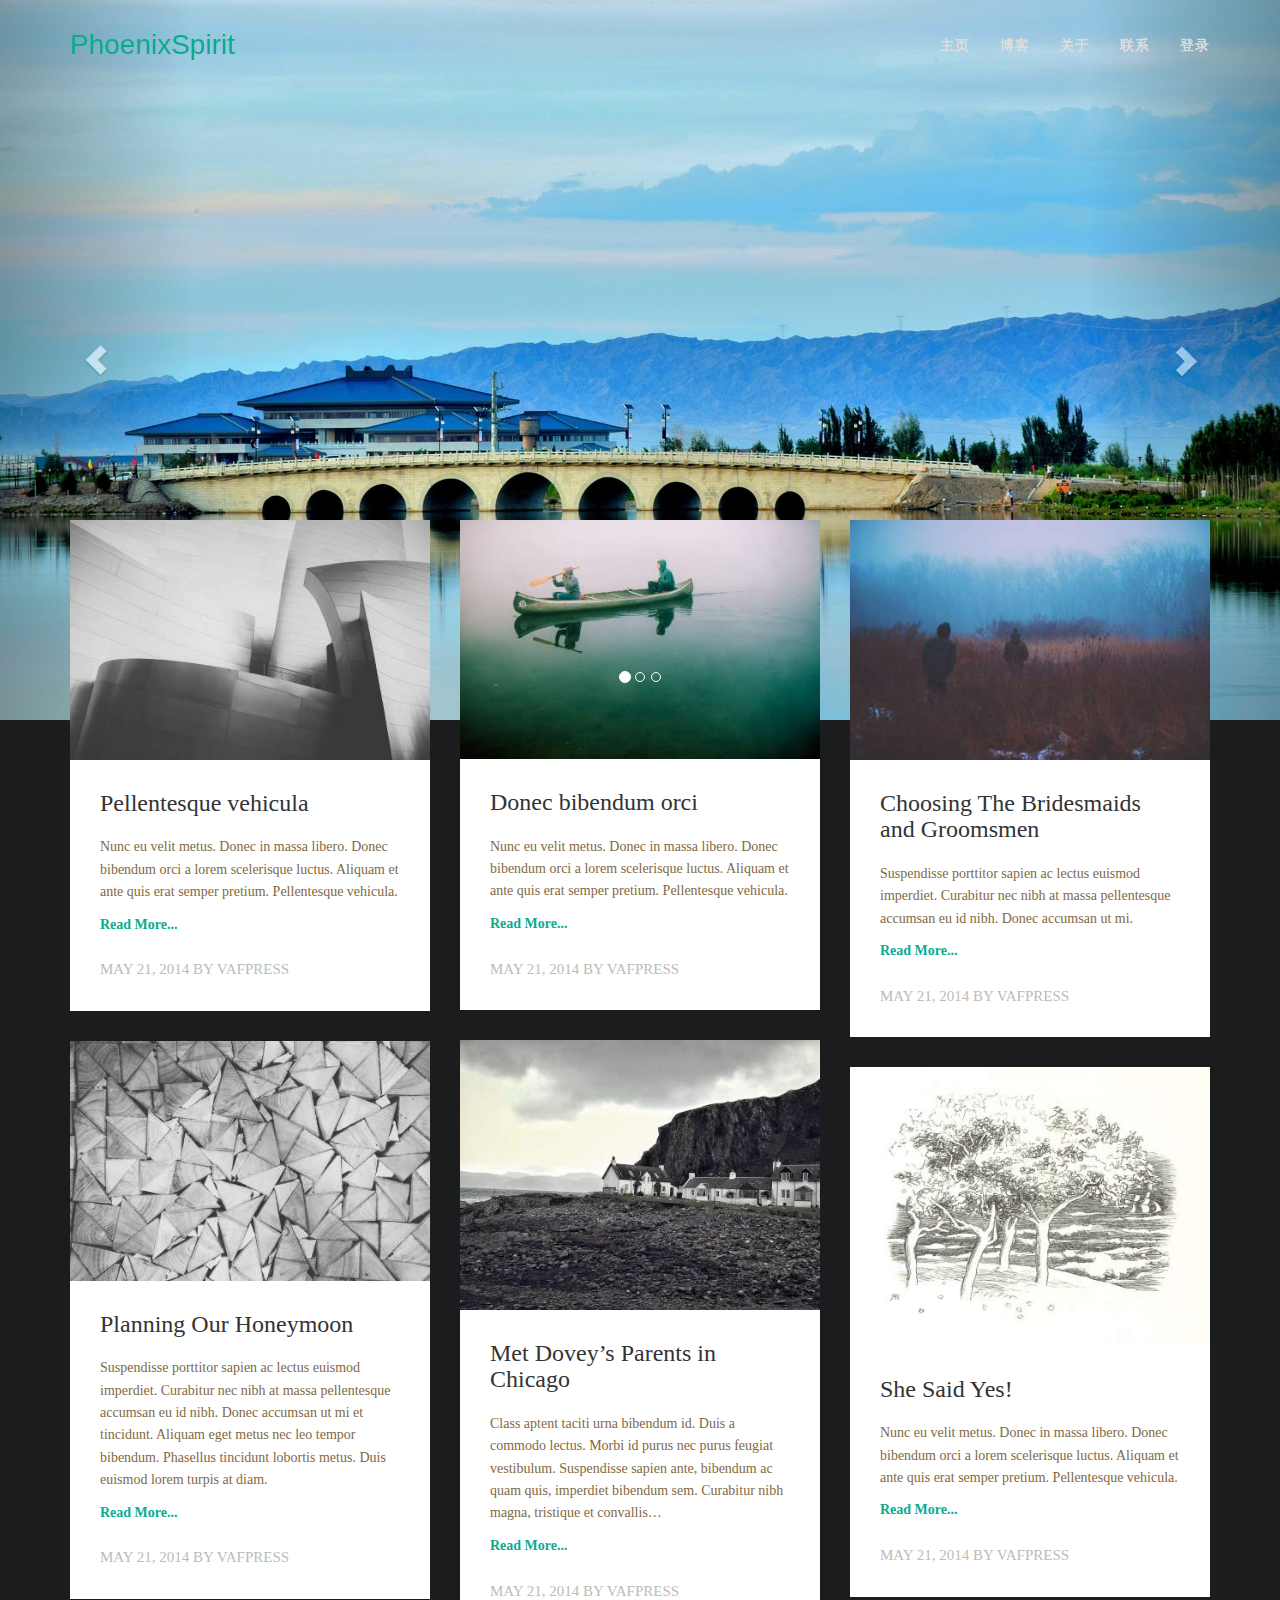
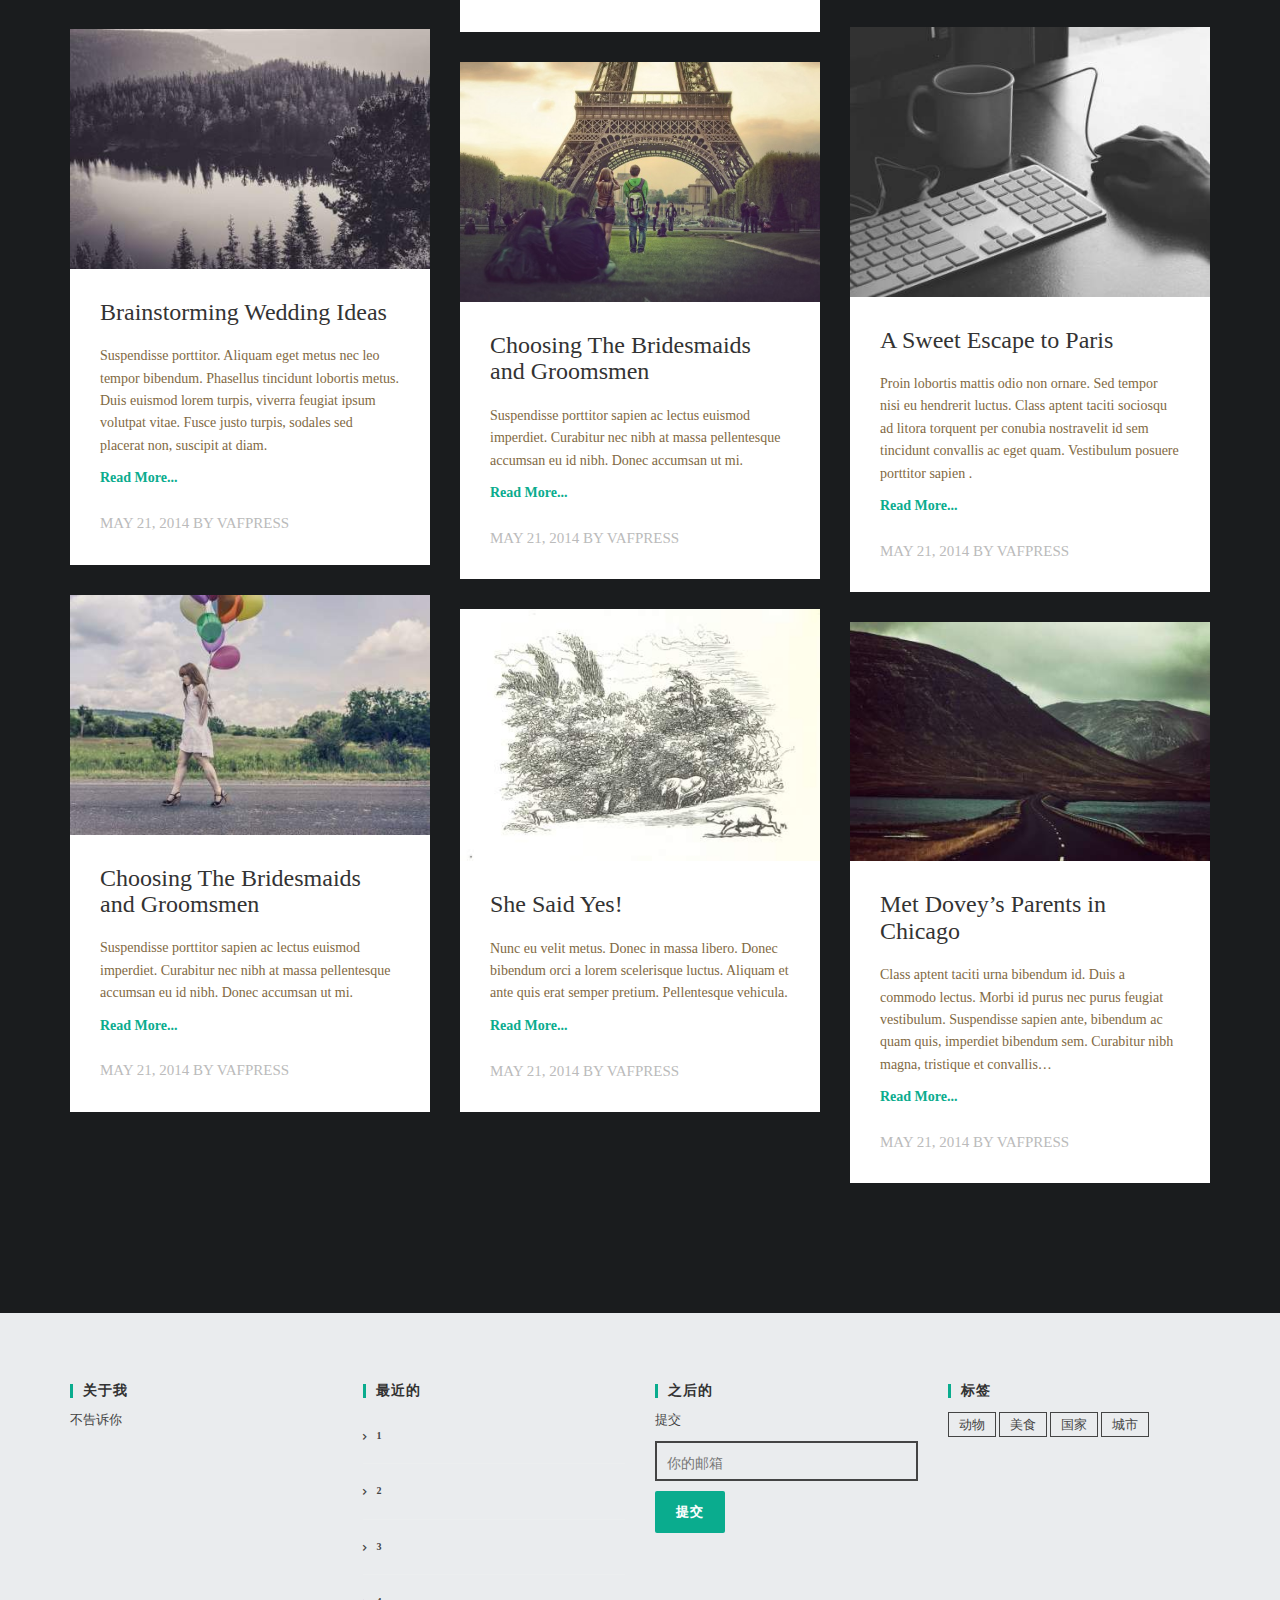
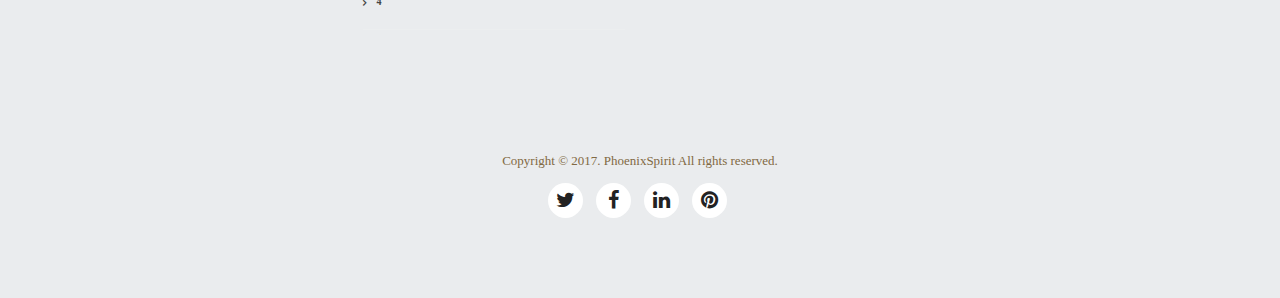
==== index.html @ f7344801 "更新" ====
<html>
<head>
  <!-- META DATA -->
	<meta charset="utf-8" />
    <meta http-equiv="X-UA-Compatible" content="IE=edge" />
    <meta name="viewport" content="width=device-width, initial-scale=1" />
	<title>主页</title>
  
	<!-- Bootstrap Core CSS -->
    <link rel="stylesheet" href="css/bootstrap.min.css"  type="text/css">
	
	<!-- Owl Carousel Assets -->
    <link href="owl-carousel/owl.carousel.css" rel="stylesheet">
    <!-- <link href="owl-carousel/owl.theme.css" rel="stylesheet"> -->
	
	<!-- Custom CSS -->
    <link rel="stylesheet" href="css/style.css">
	
	<!-- Custom Fonts -->
    <link rel="stylesheet" href="font-awesome-4.4.0/css/font-awesome.min.css"  type="text/css">


</head>

 <body class="index-page">

	<!-- /////////////////////////////////////////Navigation -->
    <nav class="navbar navbar-default navbar-fixed-top">
        <div class="container">
            <!-- Brand and toggle get grouped for better mobile display -->
            <div class="navbar-header page-scroll">
                <button type="button" class="navbar-toggle" data-toggle="collapse" data-target="#bs-example-navbar-collapse-1">
                    <span class="sr-only">Toggle navigation</span>
                    <span class="icon-bar"></span>
                    <span class="icon-bar"></span>
                    <span class="icon-bar"></span>
                </button>
                <a class="navbar-brand page-scroll" href="index.html">PhoenixSpirit</a>
            </div>

            <!-- Collect the nav links, forms, and other content for toggling -->
            <div class="collapse navbar-collapse" id="bs-example-navbar-collapse-1">
                <ul class="nav navbar-nav navbar-right">
					<li>
                        <a class="page-scroll" href="index.html">主页</a>
                    </li>
					<li>
                        <a class="page-scroll" href="blog.html">博客</a>
                    </li>
                    <li>
                        <a class="page-scroll" href="about.html">关于</a>
                    </li>
                    <li>
                        <a class="page-scroll" href="contact.html">联系</a>
                    </li>
					<li>
                        <a class="page-scroll" href="login.html">登录</a>
                    </li>
                </ul>
            </div>
            <!-- /.navbar-collapse -->
        </div>
        <!-- /.container-fluid -->
    </nav>
	<!-- Navigation -->


	<div id="myCarousel" class="carousel slide">
		<!-- 轮播（Carousel）指标 -->
		<ol class="carousel-indicators">
			<li data-target="#myCarousel" data-slide-to="0" class="active"></li>
			<li data-target="#myCarousel" data-slide-to="1"></li>
			<li data-target="#myCarousel" data-slide-to="2"></li>
		</ol>   
		<!-- 轮播（Carousel）项目 -->
		<div class="carousel-inner">
			<div class="item active">
				<img src="images/banner3.jpg" alt="First slide">
			</div>
			<div class="item">
				<img src="images/banner4.jpg" alt="Second slide">
			</div>
			
		</div>
		<!-- 轮播（Carousel）导航 -->
		<a class="left carousel-control" href="#myCarousel" role="button" data-slide="prev">
				<span class="glyphicon glyphicon-chevron-left"></span>
			</a>
			<a class="right carousel-control" href="#myCarousel" role="button" data-slide="next">
				<span class="glyphicon glyphicon-chevron-right"></span>
			</a>
	</div> 
	

	
	<!-- /////////////////////////////////////////Content -->
	<div id="page-content">
	
		<!-- ////////////Content Box 01 -->
		<section class="box-content box-1">
			<div class="container">
				<div class="row">
					<div class="col-md-4">
						<div class="box-item">
							<img src="images/13.jpg" class="img-responsive"/>
							<div class="content">
								<h3>Pellentesque vehicula</h3>
								<p>Nunc eu velit metus. Donec in massa libero. Donec bibendum orci a lorem scelerisque luctus. Aliquam et ante quis erat semper pretium. Pellentesque vehicula.</p>
								<a href="single.html">Read More...</a>
								<br><br>
								<span>MAY 21, 2014 BY VAFPRESS</span><br>
							</div>
						</div>
						<div class="box-item">
							<img src="images/1.jpg" class="img-responsive"/>
							<div class="content">
								<h3>Planning Our Honeymoon</h3>
								<p>Suspendisse porttitor sapien ac lectus euismod imperdiet. Curabitur nec nibh at massa pellentesque accumsan eu id nibh. Donec accumsan ut mi et tincidunt. Aliquam eget metus nec leo tempor bibendum. Phasellus tincidunt lobortis metus. Duis euismod lorem turpis at diam.</p>
								<a href="single.html">Read More...</a>
								<br><br>
								<span>MAY 21, 2014 BY VAFPRESS</span><br>
							</div>
						</div>
						<div class="box-item">
							<img src="images/2.jpg" class="img-responsive"/>
							<div class="content">
								<h3>Brainstorming Wedding Ideas</h3>
								<p>Suspendisse porttitor. Aliquam eget metus nec leo tempor bibendum. Phasellus tincidunt lobortis metus. Duis euismod lorem turpis, viverra feugiat ipsum volutpat vitae. Fusce justo turpis, sodales sed placerat non, suscipit at diam.</p>
								<a href="single.html">Read More...</a>
								<br><br>
								<span>MAY 21, 2014 BY VAFPRESS</span><br>
							</div>
						</div>
						<div class="box-item">
							<img src="images/10.jpg" class="img-responsive"/>
							<div class="content">
								<h3>Choosing The Bridesmaids and Groomsmen</h3>
								<p>Suspendisse porttitor sapien ac lectus euismod imperdiet. Curabitur nec nibh at massa pellentesque accumsan eu id nibh. Donec accumsan ut mi.</p>
								<a href="single.html">Read More...</a>
								<br><br>
								<span>MAY 21, 2014 BY VAFPRESS</span><br>
							</div>
						</div>
					</div>
					<div class="col-md-4">
						<div class="box-item">
							<img src="images/3.jpg" class="img-responsive"/>
							<div class="content">
								<h3>Donec bibendum orci</h3>
								<p>Nunc eu velit metus. Donec in massa libero. Donec bibendum orci a lorem scelerisque luctus. Aliquam et ante quis erat semper pretium. Pellentesque vehicula.</p>
								<a href="single.html">Read More...</a>
								<br><br>
								<span>MAY 21, 2014 BY VAFPRESS</span><br>
							</div>
						</div>
						<div class="box-item">
							<img src="images/4.jpg" class="img-responsive"/>
							<div class="content">
								<h3>Met Dovey’s Parents in Chicago</h3>
								<p>Class aptent taciti urna bibendum id. Duis a commodo lectus. Morbi id purus nec purus feugiat vestibulum. Suspendisse sapien ante, bibendum ac quam quis, imperdiet bibendum sem. Curabitur nibh magna, tristique et convallis…</p>
								<a href="single.html">Read More...</a>
								<br><br>
								<span>MAY 21, 2014 BY VAFPRESS</span><br>
							</div>
						</div>
						<div class="box-item">
							<img src="images/8.jpg" class="img-responsive"/>
							<div class="content">
								<h3>Choosing The Bridesmaids and Groomsmen</h3>
								<p>Suspendisse porttitor sapien ac lectus euismod imperdiet. Curabitur nec nibh at massa pellentesque accumsan eu id nibh. Donec accumsan ut mi.</p>
								<a href="single.html">Read More...</a>
								<br><br>
								<span>MAY 21, 2014 BY VAFPRESS</span><br>
							</div>
						</div>
						<div class="box-item">
							<img src="images/11.jpg" class="img-responsive"/>
							<div class="content">
								<h3>She Said Yes!</h3>
								<p>Nunc eu velit metus. Donec in massa libero. Donec bibendum orci a lorem scelerisque luctus. Aliquam et ante quis erat semper pretium. Pellentesque vehicula.</p>
								<a href="single.html">Read More...</a>
								<br><br>
								<span>MAY 21, 2014 BY VAFPRESS</span><br>
							</div>
						</div>
					</div>
					<div class="col-md-4">
						<div class="box-item">
							<img src="images/5.jpg" class="img-responsive"/>
							<div class="content">
								<h3>Choosing The Bridesmaids and Groomsmen</h3>
								<p>Suspendisse porttitor sapien ac lectus euismod imperdiet. Curabitur nec nibh at massa pellentesque accumsan eu id nibh. Donec accumsan ut mi.</p>
								<a href="single.html">Read More...</a>
								<br><br>
								<span>MAY 21, 2014 BY VAFPRESS</span><br>
							</div>
						</div>
						<div class="box-item">
							<img src="images/12.jpg" class="img-responsive"/>
							<div class="content">
								<h3>She Said Yes!</h3>
								<p>Nunc eu velit metus. Donec in massa libero. Donec bibendum orci a lorem scelerisque luctus. Aliquam et ante quis erat semper pretium. Pellentesque vehicula.</p>
								<a href="single.html">Read More...</a>
								<br><br>
								<span>MAY 21, 2014 BY VAFPRESS</span><br>
							</div>
						</div>
						<div class="box-item">
							<img src="images/6.jpg" class="img-responsive"/>
							<div class="content">
								<h3>A Sweet Escape to Paris</h3>
								<p>Proin lobortis mattis odio non ornare. Sed tempor nisi eu hendrerit luctus. Class aptent taciti sociosqu ad litora torquent per conubia nostravelit id sem tincidunt convallis ac eget quam. Vestibulum posuere porttitor sapien .</p>
								<a href="single.html">Read More...</a>
								<br><br>
								<span>MAY 21, 2014 BY VAFPRESS</span><br>
							</div>
						</div>
						<div class="box-item">
							<img src="images/7.jpg" class="img-responsive"/>
							<div class="content">
								<h3>Met Dovey’s Parents in Chicago</h3>
								<p>Class aptent taciti urna bibendum id. Duis a commodo lectus. Morbi id purus nec purus feugiat vestibulum. Suspendisse sapien ante, bibendum ac quam quis, imperdiet bibendum sem. Curabitur nibh magna, tristique et convallis…</p>
								<a href="single.html">Read More...</a>
								<br><br>
								<span>MAY 21, 2014 BY VAFPRESS</span><br>
							</div>
						</div>
					</div>
				</div>
			</div>
		</section>
	</div>
	
	<!-- FOOTER -->
	<footer>
		<div class="wrap-footer">
			<div class="container">
				<div class="row"> 
					<div class="col-footer col-md-3">
						<h2 class="footer-title">关于我</h2>
						<div class="textwidget">不告诉你</div>
					</div> 
					<div class="col-footer col-md-3 widget_recent_entries">
						<h2 class="footer-title">最近的</h2>
						<ul>
							<li><a href="#">1</a></li>
							<li><a href="#">2</a></li>
							<li><a href="#">3</a></li>
							<li><a href="#">4</a></li>
						</ul>
					</div>
					<div class="col-footer col-md-3">
						<h2 class="footer-title">之后的</h2>
						提交						
						<form action="#" method="post">
							<input type="text" name="your-name" value="" size="40" placeholder="你的邮箱" />
							<input type="submit" value="提交" class="btn btn-skin" />
						</form>
					</div>
					<div class="col-footer col-md-3">
						<h2 class="footer-title">标签</h2>
						<div class="footer-tags">
							<a href="#">动物</a>
							<a href="#">美食</a>
							<a href="#">国家</a>
							<a href="#">城市</a>
							
						</div>
					</div>
				</div>
			</div>
		</div>
		<div class="bottom-footer">
			<div class="container">
				<div class="row">
					<div>
						<p>Copyright &copy; 2017. PhoenixSpirit All rights reserved.</p>
					</div>
					<div>
						<ul class="list-inline social-buttons">
							<li><a href="#"><i class="fa fa-twitter"></i></a>
							</li>
							<li><a href="#"><i class="fa fa-facebook"></i></a>
							</li>
							<li><a href="#"><i class="fa fa-linkedin"></i></a>
							</li>
							<li><a href="#"><i class="fa fa-pinterest"></i></a>
							</li>
						</ul>
					</div>
					
				</div>
			</div>
		</div>
	</footer>
  
	<!-- jQuery -->
	<script type="text/javascript" src="js/jquery-2.1.1.js"></script>
	<script type="text/javascript" src="js/bootstrap.min.js"></script>
	
	<!-- Custom Theme JavaScript -->
	<script src="js/agency.js"></script>

	<!-- Plugin JavaScript -->
	<script src="js/jquery.easing.min.js"></script>
	<script src="js/classie.js"></script>
	<script src="js/cbpAnimatedHeader.js"></script>
	
</body>
</html>
---- css/style.css ----
/* ==== Google font ==== */
/*@import url(https://fonts.googleapis.com/css?family=Merriweather);
@import url(https://fonts.googleapis.com/css?family=Open+Sans);*/

/* ---------------------------------------------------------------------------- */
/* ------------------------------------Html-Body------------------------------- */
/* ---------------------------------------------------------------------------- */
body {font-family: 'Merriweather', serif;color: #666;background: #1A1C1E;font-size: 14px;line-height: 1.6em;font-weight: 400;position: relative;}
html, body {width:100%; padding:0; margin:0;}

::-moz-selection{background:#000;color:#fff;text-shadow:none}
::selection{background:#000;color:#fff;text-shadow:none}
/* ---------------------------------------------------------------------------- */
/* ---------------------------------------------------------------------------- */
/* ---------------------------------------------------------------------------- */
html { -webkit-text-size-adjust: none;}
.video embed,.video object,.video iframe { width: 100%;  height: auto;}
img{max-width:100%;	height: auto;width: auto\9; /* ie8 */}
figure { margin: 0; }

h1 {font-size: 38px;}
h2 {font-size: 36px;}
h3 {font-size: 32px;}
h4 {font-size: 28px;}
h5 {font-size: 24px;}
h6 {font-size: 20px;}

h1,h2,h3,h4,h5,h6 {font-weight: 600;color: #111;}

p { color:#816943;}

a {
   color: #333;
   -webkit-transition: all .2s ease-in-out;
   -moz-transition: all .2s ease-in-out;
   transition: all .2s ease-in-out;
}

a:hover,
a:focus {text-decoration: underline;color: #333;}

input:not([type]), input[type="color"], input[type="email"], input[type="number"], input[type="password"], input[type="tel"], input[type="url"], input[type="text"], input[type="search"], textarea, .form-control, select {
    border: 2px solid #E7E7E7;
    border-radius: 0 0 0 0;
    box-shadow: none;
    color: #999999;
    display: block;
    font-size: 14px;
    font-weight: normal;
    height: 40px;
    line-height: 1.2;
    margin: 10px 0;
    outline: medium none;
    padding: 5px 10px 0;
    transition: border-color 0.2s ease-in-out 0s, color 0.2s ease-in-out 0s;
    width: 100%;
	background-color: transparent;
    border: 2px solid #444444;
}

.f-right{float: right;}
.f-left{float: left;}
.t-center{text-align: center; margin: 0 auto;}
.t-right{text-align: right;}
.t-left{text-align: left;}

.post{}
.post:after, .post:before, article:after, article:before, section:after, section:before{clear: both; content: '\0020'; display: block; visibility: hidden; width: 0; height: 0;}

.clear{content: "\0020"; display: block; height: 0; clear: both; visibility: hidden; }
.clearfix:after, .clearfix:before{clear: both; content: '\0020'; display: block; visibility: hidden; width: 0; height: 0;}

.no-gutter > [class*=col-] {
    padding-right: 0;
    padding-left: 0;
}

.text-primary {
    color: #0AAC8E;
}

hr{max-width: 50px;
    border-color: #0AAC8E;
    border-width: 5px;}

/* ---------------------------------------------------------------------------- */
/* ----------------------------------Navbar------------------------------------ */
/* ---------------------------------------------------------------------------- */
.navbar-default .navbar-nav > .active > a, .navbar-default .navbar-nav > .active > a:hover, .navbar-default .navbar-nav > .active > a:focus{background: none;}
.navbar-default {border-color: transparent;background-color: #222;}
.navbar-default .navbar-brand {font-family: Helvetica,Arial,cursive;color: #0AAC8E;}
.navbar-default .navbar-brand:hover,
.navbar-default .navbar-brand:focus,
.navbar-default .navbar-brand:active,
.navbar-default .navbar-brand.active {color: #fec503;}

.navbar-default .navbar-collapse {border-color: rgba(255,255,255,.02);}

.navbar-default .navbar-toggle {border: none;background-color: #0AAC8E;}
.navbar-default .navbar-toggle span.icon-bar{background-color: #fff;}
.navbar-default .navbar-toggle:hover,
.navbar-default .navbar-toggle:focus {background-color: #0AAC8E;}

.navbar-default .nav li a {text-transform: uppercase;font-family: Helvetica,Arial,sans-serif;font-weight: bold;letter-spacing: 1px;color: #ddd;}
.navbar-default .nav li a:hover,
.navbar-default .nav li a:focus {outline: 0;color: #fff;}

.navbar-default .navbar-nav>.active>a {border-radius: 0;color: #ddd;background: none;}
.navbar-default .navbar-nav>.active>a:hover,
.navbar-default .navbar-nav>.active>a:focus {}

@media(min-width:768px) {
    .navbar-default {
        padding: 20px 0;
        border: 0;
        background-color: transparent;
        -webkit-transition: padding .3s;
        -moz-transition: padding .3s;
        transition: padding .3s;
    }

    .navbar-default .navbar-brand {
        font-size: 2em;
        -webkit-transition: all .3s;
        -moz-transition: all .3s;
        transition: all .3s;
    }
    .navbar-default.navbar-shrink {
        padding: 0;
        background-color: rgba(0, 0, 0, 0.9);
    }
	
	.navbar-default.navbar-shrink .nav li a{color: #ddd;}
	.navbar-default.navbar-shrink .nav li a:hover,
	.navbar-default.navbar-shrink .nav li a:focus
	{color: #fff;}
	
    .navbar-default.navbar-shrink .navbar-brand {
        font-size: 1.5em;
    }
}



/* Carousel Header Styles */
.header-text {position: absolute;top: 25%;left: 8%;right: auto;width: 85%;color: #fff;z-index: 9999;border-bottom: 2px solid #fff;padding-bottom: 60px;}
.header-text h1{margin-top: 0;margin-bottom: 0;text-transform: uppercase;font-weight: 700;color: #fff;font-size: 65px;}
.header-text hr{margin: 30px auto;}
.header-text p{ margin-bottom: 50px;font-size: 18px;font-weight: 300;color: rgba(255,255,255,.7);}
.header-text .btn-primary{background-color: #0AAC8E;border:none;padding: 10px 20px;}


/* ---------------------------------------------------------------------------- */
/* ----------------------------------Header------------------------------------ */
/* ---------------------------------------------------------------------------- */	
.sub-page header{min-height: 250px;padding: 130px 7px 0;}
.index-page header{margin-top: -220px;margin-bottom: 250px;}
@media(max-width:767px){
	.index-page header{margin-top: 130px;margin-bottom: 0px;}
}
.site-branding {
    display: inline-block;
    float: left;
    margin: 0;
}
h2.site-description {
    margin: 7px;
    padding-left: 1.2em;
	font-size: 14px;
	font-weight: 300;
}
.site-title, .site-description {
    display: inline-block;
    margin: 0;
    vertical-align: top;
	text-shadow: 0 2px 0 rgba(0, 0, 0, 0.4);
	color: #fff;
}
h1.site-title{font-size: 31px;text-transform: uppercase;color: #fff;border-right: 1px solid #fff;padding-right: 1em;}
h1.site-title a{color: #fff;margin: 0;}
h1.site-title a:hover {text-decoration: none;}

.social-links{float: right;}
.social-links i.fa{color: #fff;text-shadow: 0 2px 0 rgba(0, 0, 0, 0.4);font-size: 27px;margin: 0 4px;}

/* ---------------------------------------------------------------------------- */
/* ---------------------------------Content------------------------------------ */
/* ---------------------------------------------------------------------------- */	
#page-content{}

/* ---HomePage--- */
.index-page .box-content {padding: 100px 0;}
.index-page .box-content.box-1 {margin-top: -300px;}
@media(max-width:767px){
	.index-page .box-content.box-1 {margin-top: 0;}
}
.box-content.box-1 .box-item{background-color: #fff;margin: 0 auto 30px;max-width: 500px;}
.box-content.box-1 .box-item:hover img{opacity: 0.9;} 
.box-content.box-1 .box-item .content{padding: 10px 30px 30px;} 
.box-content.box-1 .box-item img {width: 100%;}
.box-content.box-1 .box-item a{color: #0aac8e;font-weight: bold;}
.box-content.box-1 .box-item .content h3{font-weight: 500;color: #333;font-size: 24px;margin-bottom: 20px;} 
.box-content.box-1 .box-item .content span{color: #bbb;font-size: 15px;}

/* ----------------- */
/* ---MainContent--- */
#main-content {margin: 0 0 80px;background: #fff;}
@media(max-width:767px){
}

article{}
article:after, article:before{clear: both; content: '\0020'; display: block; visibility: hidden; width: 0; height: 0;}
article .info {margin: 5px 0 10px 0;}
article .info span{display: block;}
article .info a{color: #17B3E8;text-decoration: none;}
article .info a:hover {color:#000;}
article h1 {font-size: 30px;}
article h2 {font-size: 22px;}
article img{width:auto;}
article .art-content{padding: 50px;}

/* ----------------- */
/* -----SideBar----- */
#sidebar{}

.widget{padding: 50px;}
.widget:after, .widget:before{clear: both; content: '\0020'; display: block; visibility: hidden; width: 0; height: 0;}
.widget ul li{list-style:none;}
.widget .heading { margin: 20px 0;}
.widget .heading h4 {font-size: 25px;}
.widget .content {margin-top:30px;}

.wid-related {}
.wid-related h4{font-weight: 500;font-size: 20px;}

/* ---------------------------------------------------------------------------- */
/* ----------------------------------Footer------------------------------------ */
/* ---------------------------------------------------------------------------- */
footer{color: #444;font-size: 13px;}
footer ul {padding: 0;margin-top: 10px;}
footer ul li{list-style: none;}
footer a {color: #444;}
footer a:hover {color: #fff;text-decoration: underline;}	

footer .col-footer{margin: 10px 0 30px;}

footer .wrap-footer{padding:40px 0; background-color:#EAECEE;}
footer .bottom-footer{background-color: #EAECEE;color: #fff;text-align: center;padding: 40px 0px 70px;}
footer .bottom-footer a{font-weight: bold;}
footer .bottom-footer a:hover{color: #444;}
footer ul.social-buttons li a{display: block;width: 35px;height: 35px;border-radius: 100%;font-size: 20px;color: #222;background-color: #fff;transition-duration: 0.4s;}
footer ul.social-buttons li a:hover{background-color: #0aac8e;color: #fff;}
footer ul.social-buttons li a i{margin-top: 7px;}

.footer-title:before {background-color: #0aac8e;content: "";height: 1em;left: 0;margin-top: -0.5em;position: absolute;top: 50%;width: 3px;}
.footer-title {display: block;font-weight: bold;letter-spacing: 1px;margin-top: -5px;padding-left: 13px;position: relative;text-transform: uppercase;font-size: 14px;color: #333;margin-top: 20px;}

.footer-tags a{color: #444; border: 1px solid #444; padding: 4px 10px;line-height: 2.4;font-size: 13px;text-transform: capitalize;}
.footer-tags a:hover{color: #fff;text-decoration: none;background: #0aac8e;border: 1px solid #0aac8e;}

.widget_recent_entries li{
    border-bottom: 1px solid rgba(255, 255, 255, 0.1);
    color: #999999;
    font-size: 11px;
    margin-bottom: 0;
    padding: 15px 0 16px;
    text-transform: uppercase;
}
 .widget_recent_entries li a:before {
    content: "";
    font-family: "FontAwesome";
    left: 0;
    line-height: 1;
    margin-top: -5px;
    position: absolute;
    top: 50%;
}
.widget_recent_entries li a {font-weight:bold;text-transform:uppercase;color: #444;display:inline-block;position:relative;padding-left:14px;letter-spacing:1px;font-size: 10px;}
/* ---------------------------------------------------------------------------- */
/* -------------------------------------Contact-------------------------------- */
/* ---------------------------------------------------------------------------- */
.contact h2{font-size: 34px; font-weight: 500;letter-spacing: 3px;padding-top: 20px ;text-align: center;}

#contact_form {padding:25px;}

#ff label {cursor:pointer;margin:px 0;display:block;font-weight:bold;}
#ff input {display:block;width:100%;color:#000;padding:10px;margin: 5px 0 25px 0;}
#ff textarea {display:block;width:100%;height:200px;background-color:#fff; color:#000;padding:10px;margin: 5px 0 25px 0;}

#ff .sendButton {border: none;cursor:pointer;background-color: #000;-webkit-border-radius:3px;-moz-border-radius:3px;border-radius:3px;;width:100px;color:#ffffff;}
#ff .sendButton:hover {background-color: #333;}

.message{text-align: center;margin: 50px 0;}
.message .wrap{	padding: 50px; background: #ffffff; border: 1px solid #333333;display: inline-block;border-radius: 5px;-webkit-border-radius: 5px;-moz-border-radius: 5px;-khtml-border-radius: 5px;}
.message .back{margin-top: 30px;}

/* ---------------------------------------------------------------------------- */
/* ------------------------------------Button---------------------------------- */
/* ---------------------------------------------------------------------------- */
.btn {
	border-radius: 2px;
	position: relative;
	display: inline-block;
	outline: none;
	color: #fff;
	text-decoration: none;
	text-transform: uppercase;
	letter-spacing: 1px;
	font-weight: 400;	
	text-shadow: 0 0 1px rgba(255,255,255,0.3);
	font-size: 13px;
}
a.btn:focus{outline: 0;}

.btn-skin {padding: 7px 20px;line-height: 26px;font-weight: bold;color: #fff;background-color: #0AAC8E;}

/* ---------------------------------------------------------------------------- */
/* ----------------------------------Background gradients---------------------------------- */
/* ---------------------------------------------------------------------------- */
.site-gradients figure:before { background-color: #000; }
.site-gradients-media:before{
	background: transparent;
	background: -webkit-linear-gradient(       top, rgba(26,28,30, 0) 0%, #1a1c1e 100% );
	background:         linear-gradient( to bottom, rgba(26,28,30, 0) 0%, #1a1c1e 100% );
}
.site-gradients-media{
	position: absolute;
	width: 100%;
	max-width: 100%;
	max-height: 100%; /* the banner will be the height of the screen size due to fixed positioning */
	left: 0;
	top: 0;
	overflow: hidden;
	z-index: -1;
}
.site-gradients-media:before{
	content: '';
	position: absolute;
	display: block;
	width: 100%;
	height: 62%;
	left: 0;
	bottom: 0;
	z-index: 1;
}
.site-gradients figure {
	position: relative;
	z-index: 0;
}
.site-gradients figure:before {
	content: '';
	position: absolute;
	display: block;
	width: 100%;
	height: 100%;
	left: 0;
	top: 0;
	opacity: .4;
	z-index: 1;
}

.site-gradients img {
	position: relative;
	width: 100%;
	height: auto;
	z-index: 0;
}
.site-gradients img {
	top: -20px;
	-webkit-transform: scaleX(-1);
	   -moz-transform: scaleX(-1);
		-ms-transform: scaleX(-1);
			transform: scaleX(-1);
	-webkit-filter: blur(10px) grayscale(100%) contrast(66%);
	   -moz-filter: blur(10px) grayscale(100%) contrast(66%);
		-ms-filter: blur(10px) grayscale(100%) contrast(66%);
			filter: blur(10px) grayscale(100%) contrast(66%);
	filter:progid:DXImageTransform.Microsoft.Blur(PixelRadius='10');
	filter: url('data:image/svg+xml;utf8,<svg xmlns="http://www.w3.org/2000/svg"><filter id="blur-grayscale-contrast"><feGaussianBlur stdDeviation="10" /><feColorMatrix type="matrix" values="0.3333 0.3333 0.3333 0 0 0.3333 0.3333 0.3333 0 0 0.3333 0.3333 0.3333 0 0 0 0 0 1 0" /><feComponentTransfer><feFuncR type="linear" slope=".66" intercept="-(0.5 * .66) + 0.5" /><feFuncG type="linear" slope=".66" intercept="-(0.5 * .66) + 0.5" /><feFuncB type="linear" slope=".66" intercept="-(0.5 * .66) + 0.5" /></feComponentTransfer></filter></svg>#blur-grayscale-contrast'); /* Firefox */
}
/* ---------------------------------------------------------------------------- */
/* --------------------------------Google-Map---------------------------------- */
/* ---------------------------------------------------------------------------- */
.maps iframe{
    pointer-events: none;
}
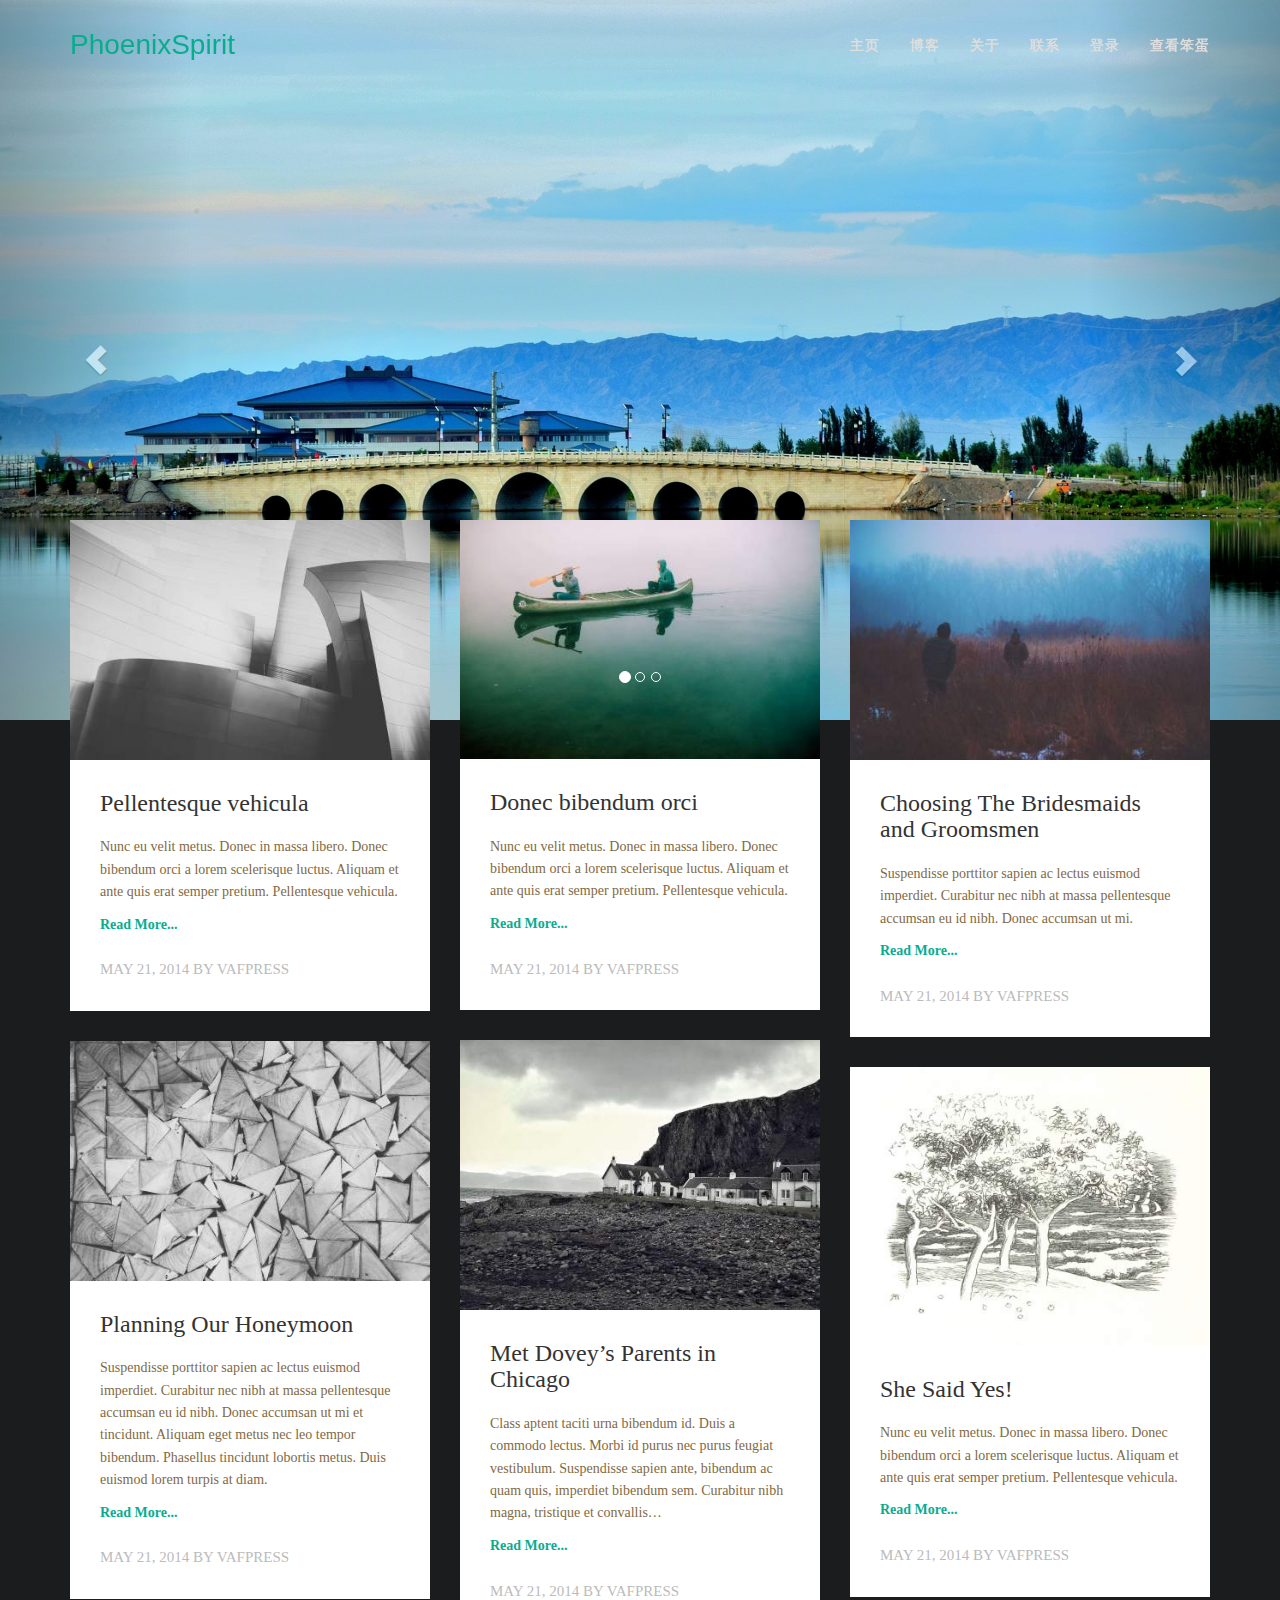
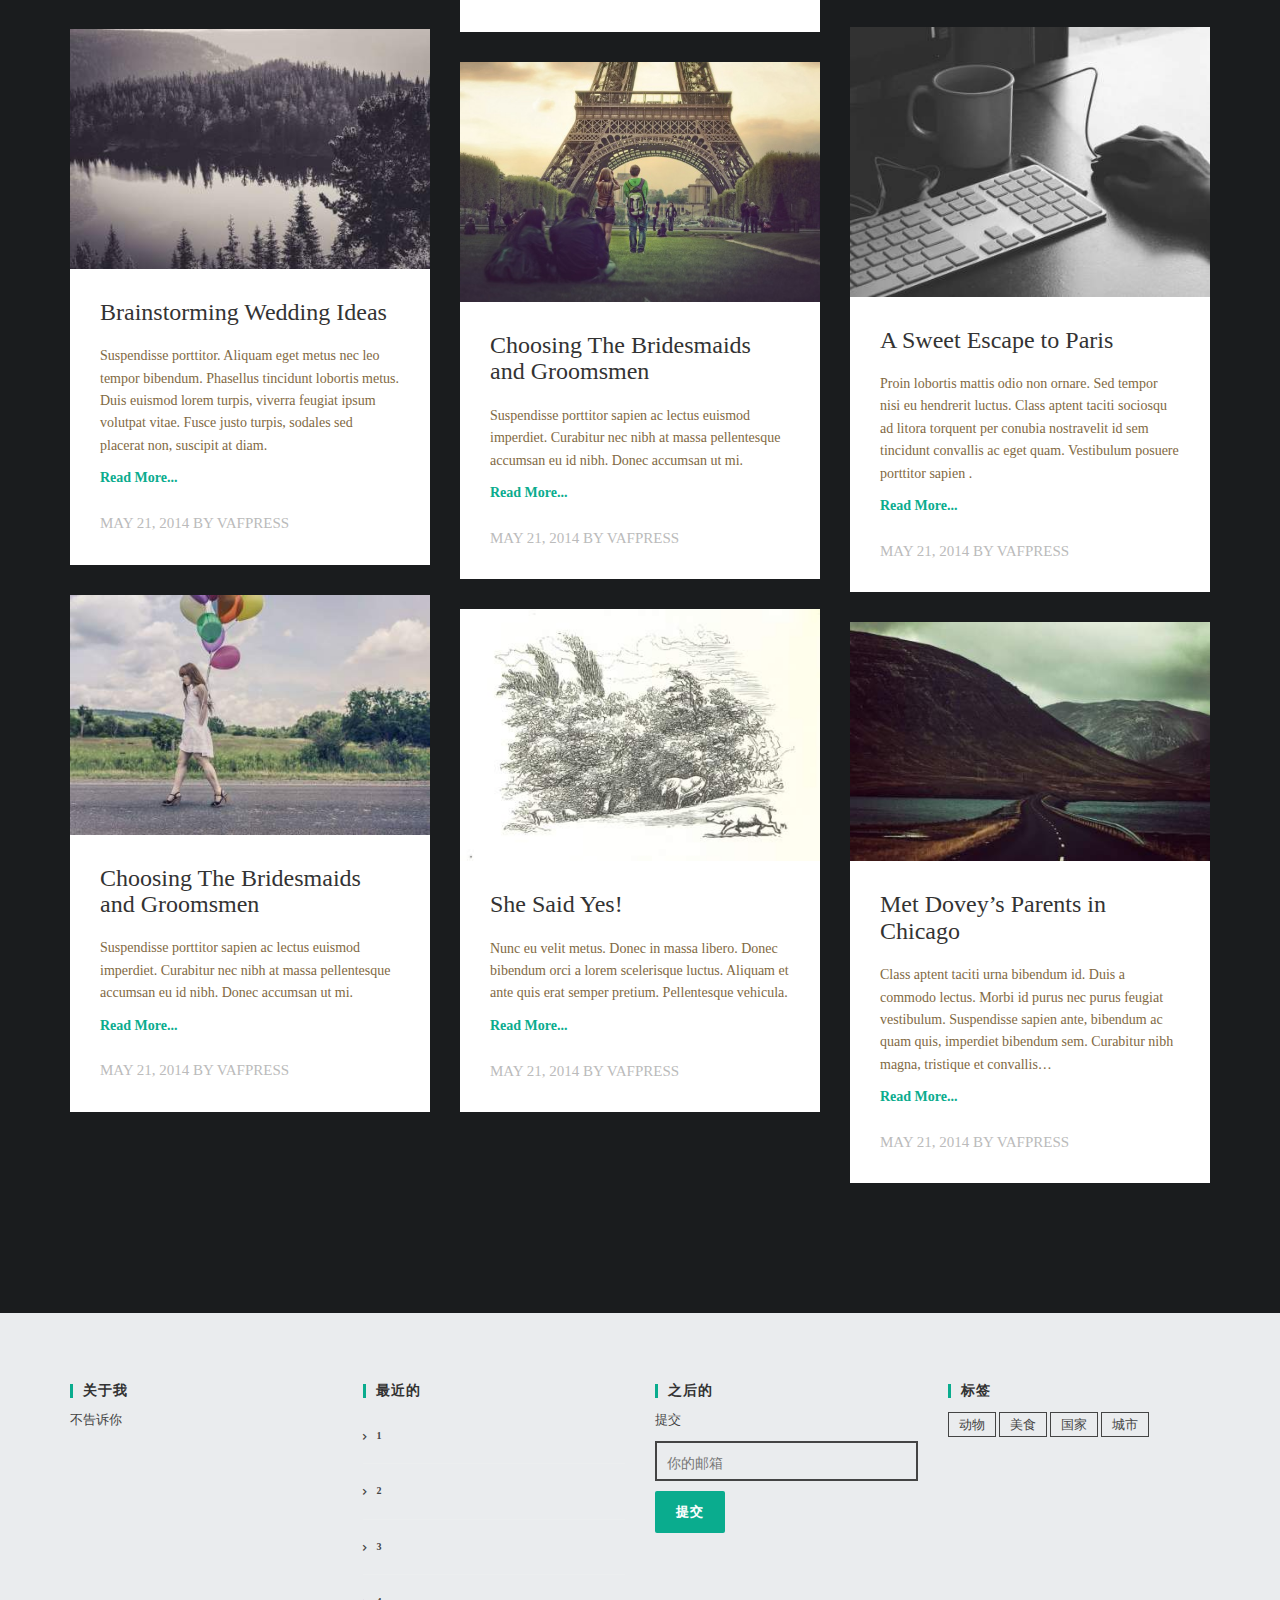
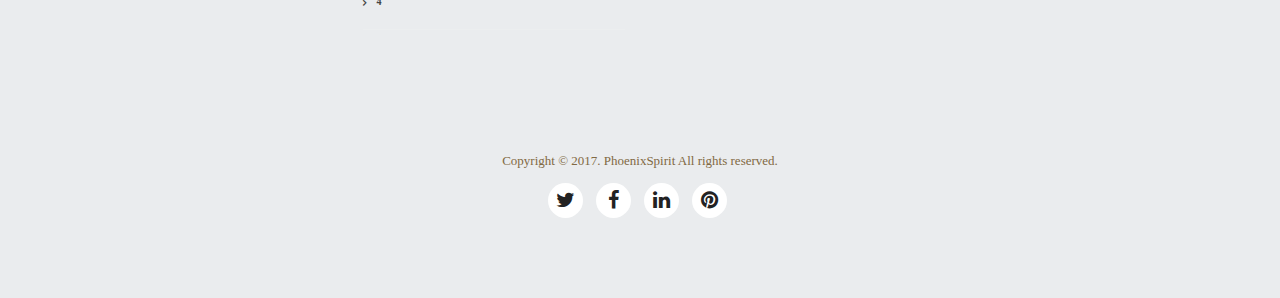
==== commit d9acf3f6: "测试" ====
--- a/index.html
+++ b/index.html
@@ -55,6 +55,9 @@
                     </li>
 					<li>
                         <a class="page-scroll" href="login.html">登录</a>
+                    </li>
+					<li>
+                        <a class="page-scroll" href="foolegg.html">查看笨蛋</a>
                     </li>
                 </ul>
             </div>
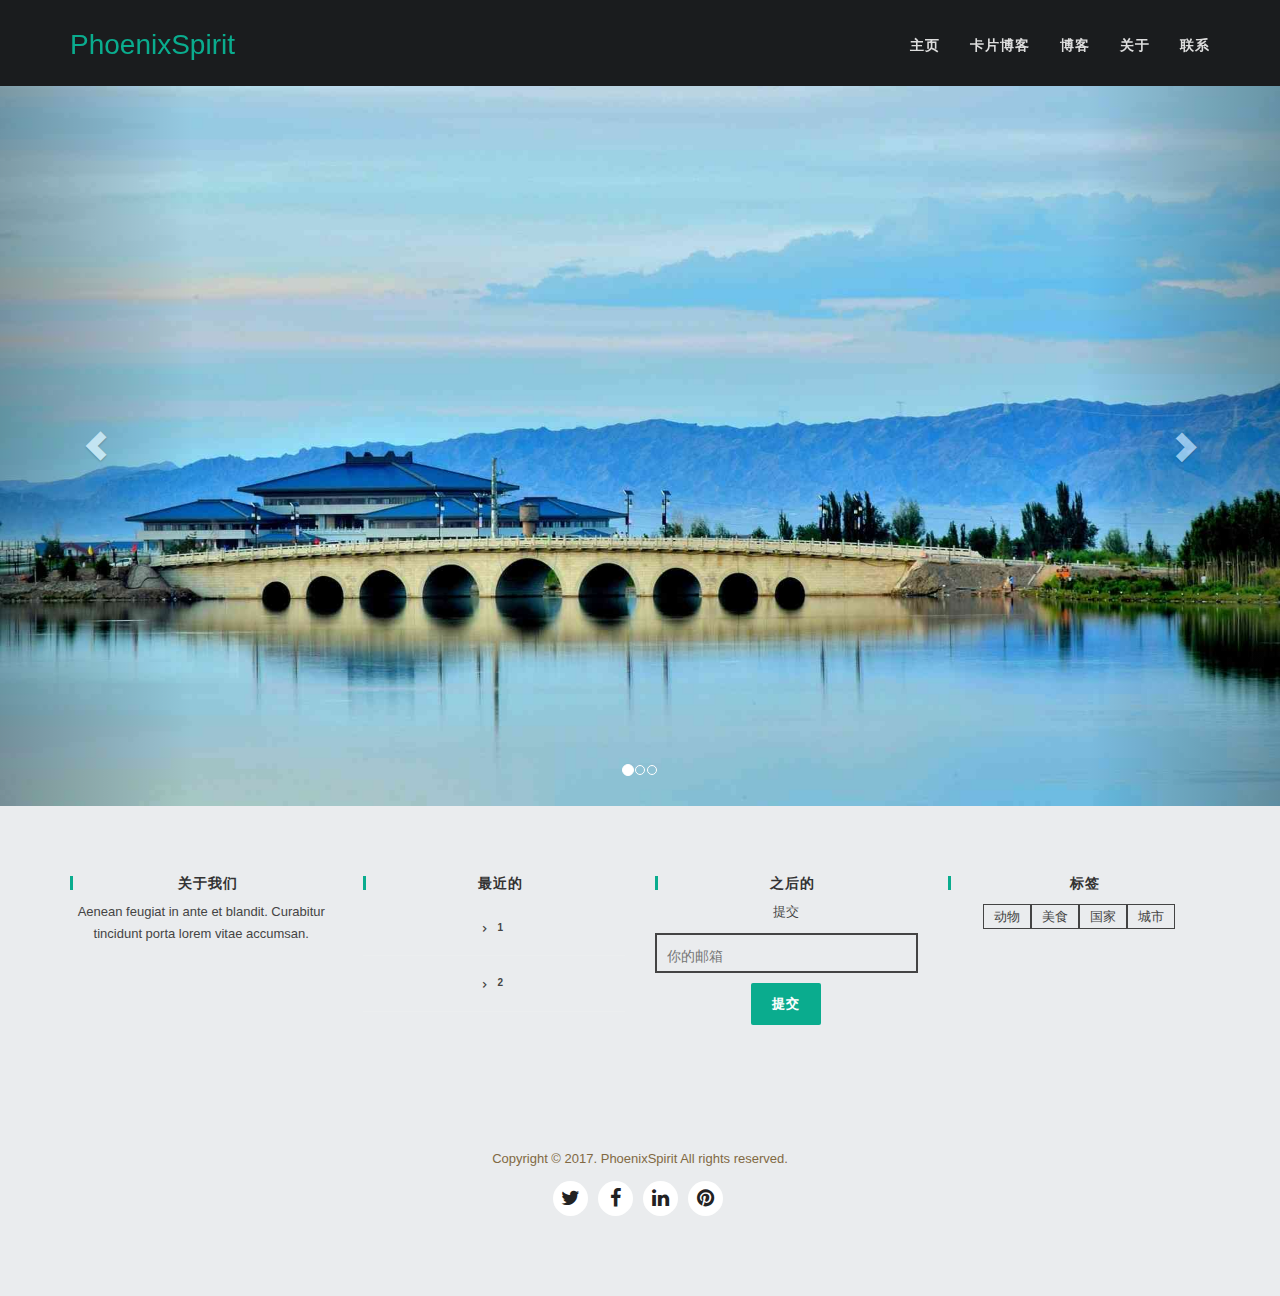
==== commit 64875c53: "Vue 3.0 Updated" ====
--- a/index.html
+++ b/index.html
@@ -1,313 +1 @@
-<html>
-<head>
-  <!-- META DATA -->
-	<meta charset="utf-8" />
-    <meta http-equiv="X-UA-Compatible" content="IE=edge" />
-    <meta name="viewport" content="width=device-width, initial-scale=1" />
-	<title>主页</title>
-  
-	<!-- Bootstrap Core CSS -->
-    <link rel="stylesheet" href="css/bootstrap.min.css"  type="text/css">
-	
-	<!-- Owl Carousel Assets -->
-    <link href="owl-carousel/owl.carousel.css" rel="stylesheet">
-    <!-- <link href="owl-carousel/owl.theme.css" rel="stylesheet"> -->
-	
-	<!-- Custom CSS -->
-    <link rel="stylesheet" href="css/style.css">
-	
-	<!-- Custom Fonts -->
-    <link rel="stylesheet" href="font-awesome-4.4.0/css/font-awesome.min.css"  type="text/css">
-
-
-</head>
-
- <body class="index-page">
-
-	<!-- /////////////////////////////////////////Navigation -->
-    <nav class="navbar navbar-default navbar-fixed-top">
-        <div class="container">
-            <!-- Brand and toggle get grouped for better mobile display -->
-            <div class="navbar-header page-scroll">
-                <button type="button" class="navbar-toggle" data-toggle="collapse" data-target="#bs-example-navbar-collapse-1">
-                    <span class="sr-only">Toggle navigation</span>
-                    <span class="icon-bar"></span>
-                    <span class="icon-bar"></span>
-                    <span class="icon-bar"></span>
-                </button>
-                <a class="navbar-brand page-scroll" href="index.html">PhoenixSpirit</a>
-            </div>
-
-            <!-- Collect the nav links, forms, and other content for toggling -->
-            <div class="collapse navbar-collapse" id="bs-example-navbar-collapse-1">
-                <ul class="nav navbar-nav navbar-right">
-					<li>
-                        <a class="page-scroll" href="index.html">主页</a>
-                    </li>
-					<li>
-                        <a class="page-scroll" href="blog.html">博客</a>
-                    </li>
-                    <li>
-                        <a class="page-scroll" href="about.html">关于</a>
-                    </li>
-                    <li>
-                        <a class="page-scroll" href="contact.html">联系</a>
-                    </li>
-					<li>
-                        <a class="page-scroll" href="login.html">登录</a>
-                    </li>
-					<li>
-                        <a class="page-scroll" href="foolegg.html">查看笨蛋</a>
-                    </li>
-                </ul>
-            </div>
-            <!-- /.navbar-collapse -->
-        </div>
-        <!-- /.container-fluid -->
-    </nav>
-	<!-- Navigation -->
-
-
-	<div id="myCarousel" class="carousel slide">
-		<!-- 轮播（Carousel）指标 -->
-		<ol class="carousel-indicators">
-			<li data-target="#myCarousel" data-slide-to="0" class="active"></li>
-			<li data-target="#myCarousel" data-slide-to="1"></li>
-			<li data-target="#myCarousel" data-slide-to="2"></li>
-		</ol>   
-		<!-- 轮播（Carousel）项目 -->
-		<div class="carousel-inner">
-			<div class="item active">
-				<img src="images/banner3.jpg" alt="First slide">
-			</div>
-			<div class="item">
-				<img src="images/banner4.jpg" alt="Second slide">
-			</div>
-			
-		</div>
-		<!-- 轮播（Carousel）导航 -->
-		<a class="left carousel-control" href="#myCarousel" role="button" data-slide="prev">
-				<span class="glyphicon glyphicon-chevron-left"></span>
-			</a>
-			<a class="right carousel-control" href="#myCarousel" role="button" data-slide="next">
-				<span class="glyphicon glyphicon-chevron-right"></span>
-			</a>
-	</div> 
-	
-
-	
-	<!-- /////////////////////////////////////////Content -->
-	<div id="page-content">
-	
-		<!-- ////////////Content Box 01 -->
-		<section class="box-content box-1">
-			<div class="container">
-				<div class="row">
-					<div class="col-md-4">
-						<div class="box-item">
-							<img src="images/13.jpg" class="img-responsive"/>
-							<div class="content">
-								<h3>Pellentesque vehicula</h3>
-								<p>Nunc eu velit metus. Donec in massa libero. Donec bibendum orci a lorem scelerisque luctus. Aliquam et ante quis erat semper pretium. Pellentesque vehicula.</p>
-								<a href="single.html">Read More...</a>
-								<br><br>
-								<span>MAY 21, 2014 BY VAFPRESS</span><br>
-							</div>
-						</div>
-						<div class="box-item">
-							<img src="images/1.jpg" class="img-responsive"/>
-							<div class="content">
-								<h3>Planning Our Honeymoon</h3>
-								<p>Suspendisse porttitor sapien ac lectus euismod imperdiet. Curabitur nec nibh at massa pellentesque accumsan eu id nibh. Donec accumsan ut mi et tincidunt. Aliquam eget metus nec leo tempor bibendum. Phasellus tincidunt lobortis metus. Duis euismod lorem turpis at diam.</p>
-								<a href="single.html">Read More...</a>
-								<br><br>
-								<span>MAY 21, 2014 BY VAFPRESS</span><br>
-							</div>
-						</div>
-						<div class="box-item">
-							<img src="images/2.jpg" class="img-responsive"/>
-							<div class="content">
-								<h3>Brainstorming Wedding Ideas</h3>
-								<p>Suspendisse porttitor. Aliquam eget metus nec leo tempor bibendum. Phasellus tincidunt lobortis metus. Duis euismod lorem turpis, viverra feugiat ipsum volutpat vitae. Fusce justo turpis, sodales sed placerat non, suscipit at diam.</p>
-								<a href="single.html">Read More...</a>
-								<br><br>
-								<span>MAY 21, 2014 BY VAFPRESS</span><br>
-							</div>
-						</div>
-						<div class="box-item">
-							<img src="images/10.jpg" class="img-responsive"/>
-							<div class="content">
-								<h3>Choosing The Bridesmaids and Groomsmen</h3>
-								<p>Suspendisse porttitor sapien ac lectus euismod imperdiet. Curabitur nec nibh at massa pellentesque accumsan eu id nibh. Donec accumsan ut mi.</p>
-								<a href="single.html">Read More...</a>
-								<br><br>
-								<span>MAY 21, 2014 BY VAFPRESS</span><br>
-							</div>
-						</div>
-					</div>
-					<div class="col-md-4">
-						<div class="box-item">
-							<img src="images/3.jpg" class="img-responsive"/>
-							<div class="content">
-								<h3>Donec bibendum orci</h3>
-								<p>Nunc eu velit metus. Donec in massa libero. Donec bibendum orci a lorem scelerisque luctus. Aliquam et ante quis erat semper pretium. Pellentesque vehicula.</p>
-								<a href="single.html">Read More...</a>
-								<br><br>
-								<span>MAY 21, 2014 BY VAFPRESS</span><br>
-							</div>
-						</div>
-						<div class="box-item">
-							<img src="images/4.jpg" class="img-responsive"/>
-							<div class="content">
-								<h3>Met Dovey’s Parents in Chicago</h3>
-								<p>Class aptent taciti urna bibendum id. Duis a commodo lectus. Morbi id purus nec purus feugiat vestibulum. Suspendisse sapien ante, bibendum ac quam quis, imperdiet bibendum sem. Curabitur nibh magna, tristique et convallis…</p>
-								<a href="single.html">Read More...</a>
-								<br><br>
-								<span>MAY 21, 2014 BY VAFPRESS</span><br>
-							</div>
-						</div>
-						<div class="box-item">
-							<img src="images/8.jpg" class="img-responsive"/>
-							<div class="content">
-								<h3>Choosing The Bridesmaids and Groomsmen</h3>
-								<p>Suspendisse porttitor sapien ac lectus euismod imperdiet. Curabitur nec nibh at massa pellentesque accumsan eu id nibh. Donec accumsan ut mi.</p>
-								<a href="single.html">Read More...</a>
-								<br><br>
-								<span>MAY 21, 2014 BY VAFPRESS</span><br>
-							</div>
-						</div>
-						<div class="box-item">
-							<img src="images/11.jpg" class="img-responsive"/>
-							<div class="content">
-								<h3>She Said Yes!</h3>
-								<p>Nunc eu velit metus. Donec in massa libero. Donec bibendum orci a lorem scelerisque luctus. Aliquam et ante quis erat semper pretium. Pellentesque vehicula.</p>
-								<a href="single.html">Read More...</a>
-								<br><br>
-								<span>MAY 21, 2014 BY VAFPRESS</span><br>
-							</div>
-						</div>
-					</div>
-					<div class="col-md-4">
-						<div class="box-item">
-							<img src="images/5.jpg" class="img-responsive"/>
-							<div class="content">
-								<h3>Choosing The Bridesmaids and Groomsmen</h3>
-								<p>Suspendisse porttitor sapien ac lectus euismod imperdiet. Curabitur nec nibh at massa pellentesque accumsan eu id nibh. Donec accumsan ut mi.</p>
-								<a href="single.html">Read More...</a>
-								<br><br>
-								<span>MAY 21, 2014 BY VAFPRESS</span><br>
-							</div>
-						</div>
-						<div class="box-item">
-							<img src="images/12.jpg" class="img-responsive"/>
-							<div class="content">
-								<h3>She Said Yes!</h3>
-								<p>Nunc eu velit metus. Donec in massa libero. Donec bibendum orci a lorem scelerisque luctus. Aliquam et ante quis erat semper pretium. Pellentesque vehicula.</p>
-								<a href="single.html">Read More...</a>
-								<br><br>
-								<span>MAY 21, 2014 BY VAFPRESS</span><br>
-							</div>
-						</div>
-						<div class="box-item">
-							<img src="images/6.jpg" class="img-responsive"/>
-							<div class="content">
-								<h3>A Sweet Escape to Paris</h3>
-								<p>Proin lobortis mattis odio non ornare. Sed tempor nisi eu hendrerit luctus. Class aptent taciti sociosqu ad litora torquent per conubia nostravelit id sem tincidunt convallis ac eget quam. Vestibulum posuere porttitor sapien .</p>
-								<a href="single.html">Read More...</a>
-								<br><br>
-								<span>MAY 21, 2014 BY VAFPRESS</span><br>
-							</div>
-						</div>
-						<div class="box-item">
-							<img src="images/7.jpg" class="img-responsive"/>
-							<div class="content">
-								<h3>Met Dovey’s Parents in Chicago</h3>
-								<p>Class aptent taciti urna bibendum id. Duis a commodo lectus. Morbi id purus nec purus feugiat vestibulum. Suspendisse sapien ante, bibendum ac quam quis, imperdiet bibendum sem. Curabitur nibh magna, tristique et convallis…</p>
-								<a href="single.html">Read More...</a>
-								<br><br>
-								<span>MAY 21, 2014 BY VAFPRESS</span><br>
-							</div>
-						</div>
-					</div>
-				</div>
-			</div>
-		</section>
-	</div>
-	
-	<!-- FOOTER -->
-	<footer>
-		<div class="wrap-footer">
-			<div class="container">
-				<div class="row"> 
-					<div class="col-footer col-md-3">
-						<h2 class="footer-title">关于我</h2>
-						<div class="textwidget">不告诉你</div>
-					</div> 
-					<div class="col-footer col-md-3 widget_recent_entries">
-						<h2 class="footer-title">最近的</h2>
-						<ul>
-							<li><a href="#">1</a></li>
-							<li><a href="#">2</a></li>
-							<li><a href="#">3</a></li>
-							<li><a href="#">4</a></li>
-						</ul>
-					</div>
-					<div class="col-footer col-md-3">
-						<h2 class="footer-title">之后的</h2>
-						提交						
-						<form action="#" method="post">
-							<input type="text" name="your-name" value="" size="40" placeholder="你的邮箱" />
-							<input type="submit" value="提交" class="btn btn-skin" />
-						</form>
-					</div>
-					<div class="col-footer col-md-3">
-						<h2 class="footer-title">标签</h2>
-						<div class="footer-tags">
-							<a href="#">动物</a>
-							<a href="#">美食</a>
-							<a href="#">国家</a>
-							<a href="#">城市</a>
-							
-						</div>
-					</div>
-				</div>
-			</div>
-		</div>
-		<div class="bottom-footer">
-			<div class="container">
-				<div class="row">
-					<div>
-						<p>Copyright &copy; 2017. PhoenixSpirit All rights reserved.</p>
-					</div>
-					<div>
-						<ul class="list-inline social-buttons">
-							<li><a href="#"><i class="fa fa-twitter"></i></a>
-							</li>
-							<li><a href="#"><i class="fa fa-facebook"></i></a>
-							</li>
-							<li><a href="#"><i class="fa fa-linkedin"></i></a>
-							</li>
-							<li><a href="#"><i class="fa fa-pinterest"></i></a>
-							</li>
-						</ul>
-					</div>
-					
-				</div>
-			</div>
-		</div>
-	</footer>
-  
-	<!-- jQuery -->
-	<script type="text/javascript" src="js/jquery-2.1.1.js"></script>
-	<script type="text/javascript" src="js/bootstrap.min.js"></script>
-	
-	<!-- Custom Theme JavaScript -->
-	<script src="js/agency.js"></script>
-
-	<!-- Plugin JavaScript -->
-	<script src="js/jquery.easing.min.js"></script>
-	<script src="js/classie.js"></script>
-	<script src="js/cbpAnimatedHeader.js"></script>
-	
-</body>
-</html>+<html lang=en><head><meta charset=utf-8><meta http-equiv=X-UA-Compatible content="IE=edge"><meta name=viewport content="width=device-width,initial-scale=1"><title>博客</title><link rel=icon href=/favicon.ico><link href=/css/app.ab409ac2.css rel=preload as=style><link href=/js/app.94dc5179.js rel=preload as=script><link href=/js/chunk-vendors.c61eb70d.js rel=preload as=script><link href=/css/app.ab409ac2.css rel=stylesheet></head><div id=app></div><script src=/js/chunk-vendors.c61eb70d.js></script><script src=/js/app.94dc5179.js></script></html>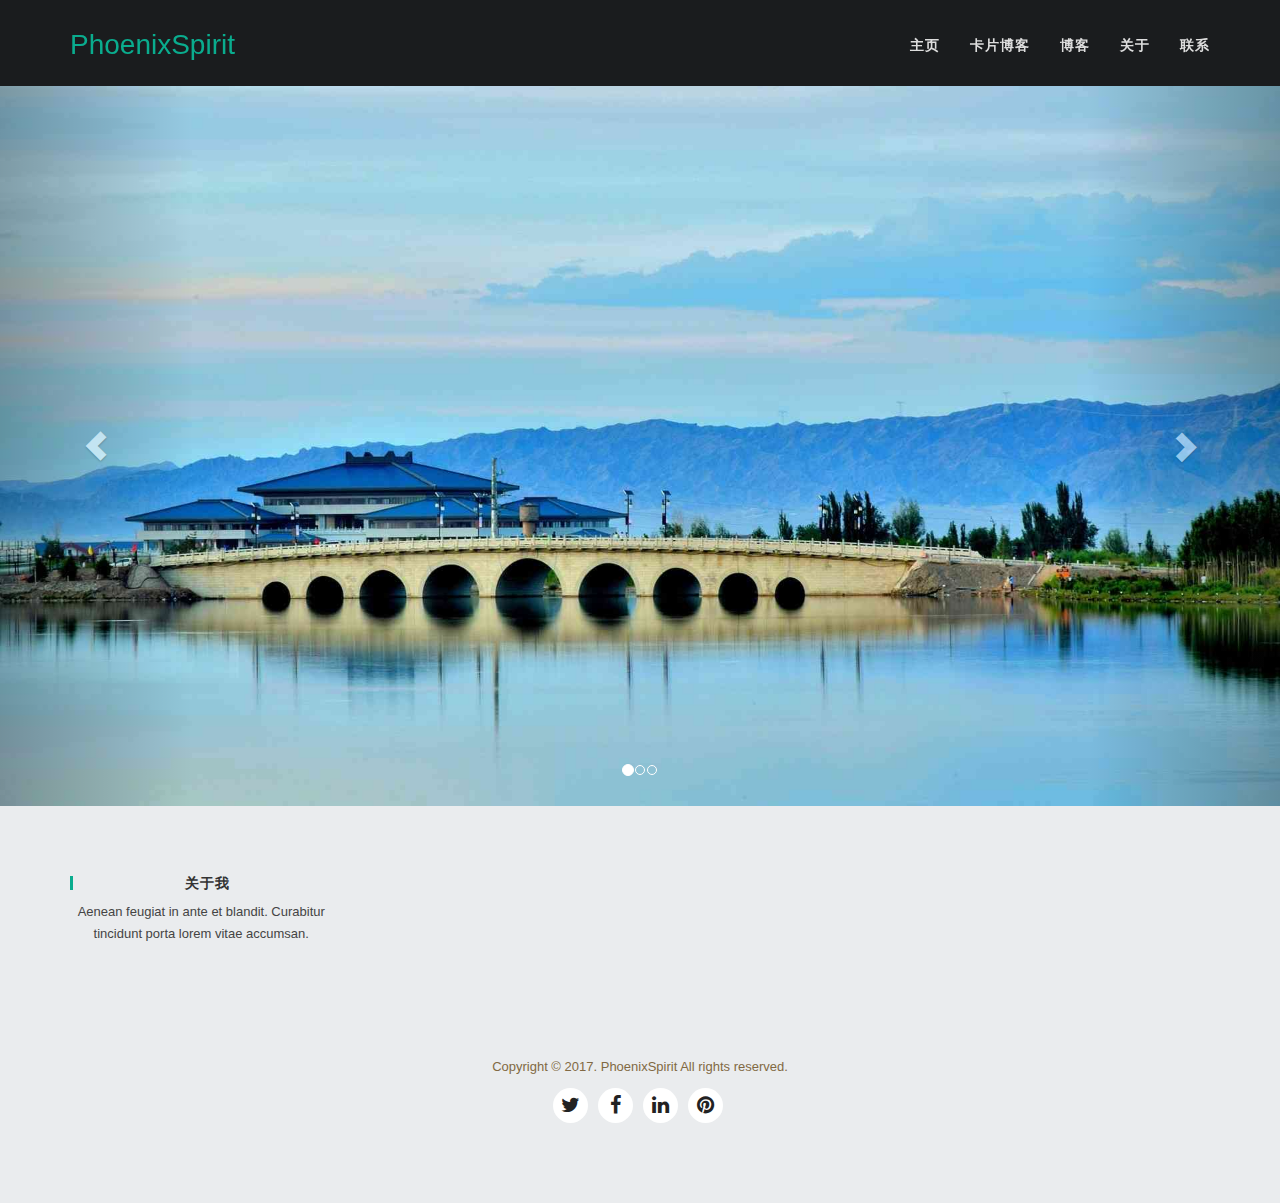
==== commit bfa389d7: "更新" ====
--- a/index.html
+++ b/index.html
@@ -1 +1 @@
-<html lang=en><head><meta charset=utf-8><meta http-equiv=X-UA-Compatible content="IE=edge"><meta name=viewport content="width=device-width,initial-scale=1"><title>博客</title><link rel=icon href=/favicon.ico><link href=/css/app.ab409ac2.css rel=preload as=style><link href=/js/app.94dc5179.js rel=preload as=script><link href=/js/chunk-vendors.c61eb70d.js rel=preload as=script><link href=/css/app.ab409ac2.css rel=stylesheet></head><div id=app></div><script src=/js/chunk-vendors.c61eb70d.js></script><script src=/js/app.94dc5179.js></script></html>+<html lang=en><head><meta charset=utf-8><meta http-equiv=X-UA-Compatible content="IE=edge"><meta name=viewport content="width=device-width,initial-scale=1"><title>博客</title><link rel=icon href=/favicon.ico><link href=/css/app.703948e6.css rel=preload as=style><link href=/js/app.58992191.js rel=preload as=script><link href=/js/chunk-vendors.c61eb70d.js rel=preload as=script><link href=/css/app.703948e6.css rel=stylesheet></head><div id=app></div><script src=/js/chunk-vendors.c61eb70d.js></script><script src=/js/app.58992191.js></script></html>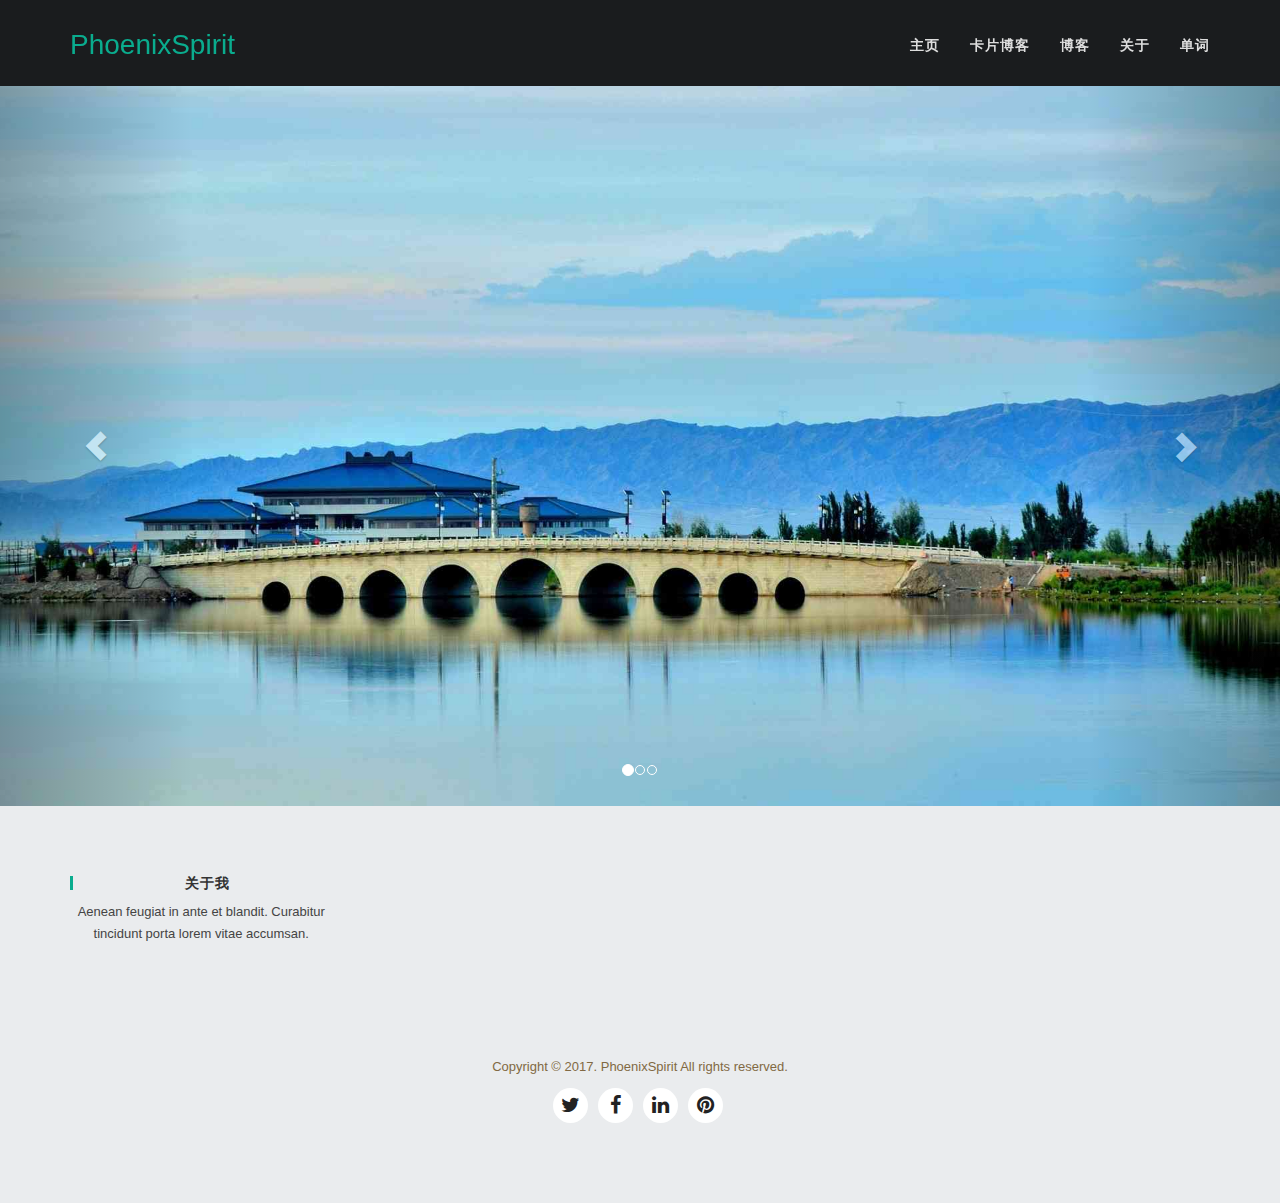
==== commit b745ec46: "words" ====
--- a/index.html
+++ b/index.html
@@ -1 +1 @@
-<html lang=en><head><meta charset=utf-8><meta http-equiv=X-UA-Compatible content="IE=edge"><meta name=viewport content="width=device-width,initial-scale=1"><title>博客</title><link rel=icon href=/favicon.ico><link href=/css/app.703948e6.css rel=preload as=style><link href=/js/app.58992191.js rel=preload as=script><link href=/js/chunk-vendors.c61eb70d.js rel=preload as=script><link href=/css/app.703948e6.css rel=stylesheet></head><div id=app></div><script src=/js/chunk-vendors.c61eb70d.js></script><script src=/js/app.58992191.js></script></html>+<html lang=en><head><meta charset=utf-8><meta http-equiv=X-UA-Compatible content="IE=edge"><meta name=viewport content="width=device-width,initial-scale=1"><title>博客</title><link rel=icon href=/favicon.ico><link href=/css/app.67be28c2.css rel=preload as=style><link href=/js/app.975d4655.js rel=preload as=script><link href=/js/chunk-vendors.30b79560.js rel=preload as=script><link href=/css/app.67be28c2.css rel=stylesheet></head><div id=app></div><script src=/js/chunk-vendors.30b79560.js></script><script src=/js/app.975d4655.js></script></html>